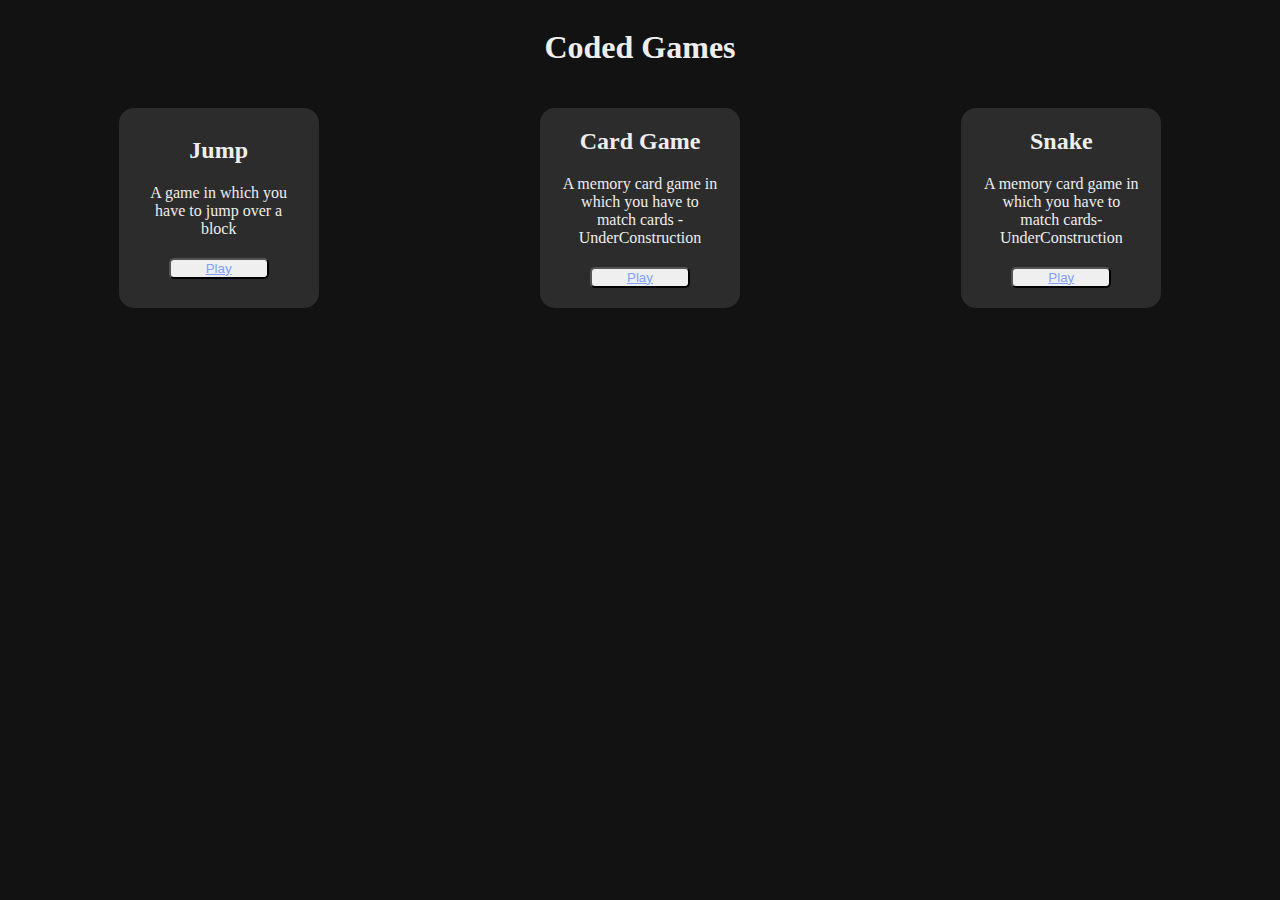
==== index.html @ d09708f0 "Merge branch 'master' of https://github.com/CharlieMallon/Games into master" ====
<!DOCTYPE html>
<html lang="en">
<head>
    <meta charset="UTF-8">
    <meta name="viewport" content="width=device-width, initial-scale=1.0">
    <title>Document</title>
    <link rel="stylesheet" href="css/style.css">
</head>
<body>
    <div class="row">
        <h1>Coded Games</h1>
    </div>
    <div class="row">
        <div class="card">
            <h2>Jump</h2>
            <div class="text">A game in which you have to jump over a block</div>
            <button><a href="game1.html">Play</a></button>
        </div>
        <div class="card">
            <h2>Card Game</h2>
            <div class="text">A memory card game in which you have to match cards - UnderConstruction</div>
            <button><a href="game2.html">Play</a></button>
        </div>
        <div class="card">
            <h2>Snake</h2>
            <div class="text">A memory card game in which you have to match cards- UnderConstruction</div>
            <button><a href="snake.html">Play</a></button>
        </div>
    </div>
</body>
</html>
---- css/style.css ----
h2 {
	margin-top: 0px;
	margin-bottom: 20px;
	text-align: center;
}

body {
	color: #eee;
	background: #121212;
}

a {
	color: #809fff;
}

body.light-mode {
	color: #222;
	background: #fff;
}

a.light-mode {
	color: #0033cc;
}

.row {
	display: flex;
	flex-direction: row;
	justify-content: space-around;
	text-align: center;
}

.card {
	display: flex;
	flex-direction: column;
	justify-content: center;
	align-items: center;
	height: 160px;
	width: 160px;
	margin: 20px;
	padding: 20px;
	background-color: #2c2c2c;
	border-radius: 15px;
}

.text {
	padding-bottom: 20px;
}

button {
	border-radius: 5px;
	width: 100px;
}
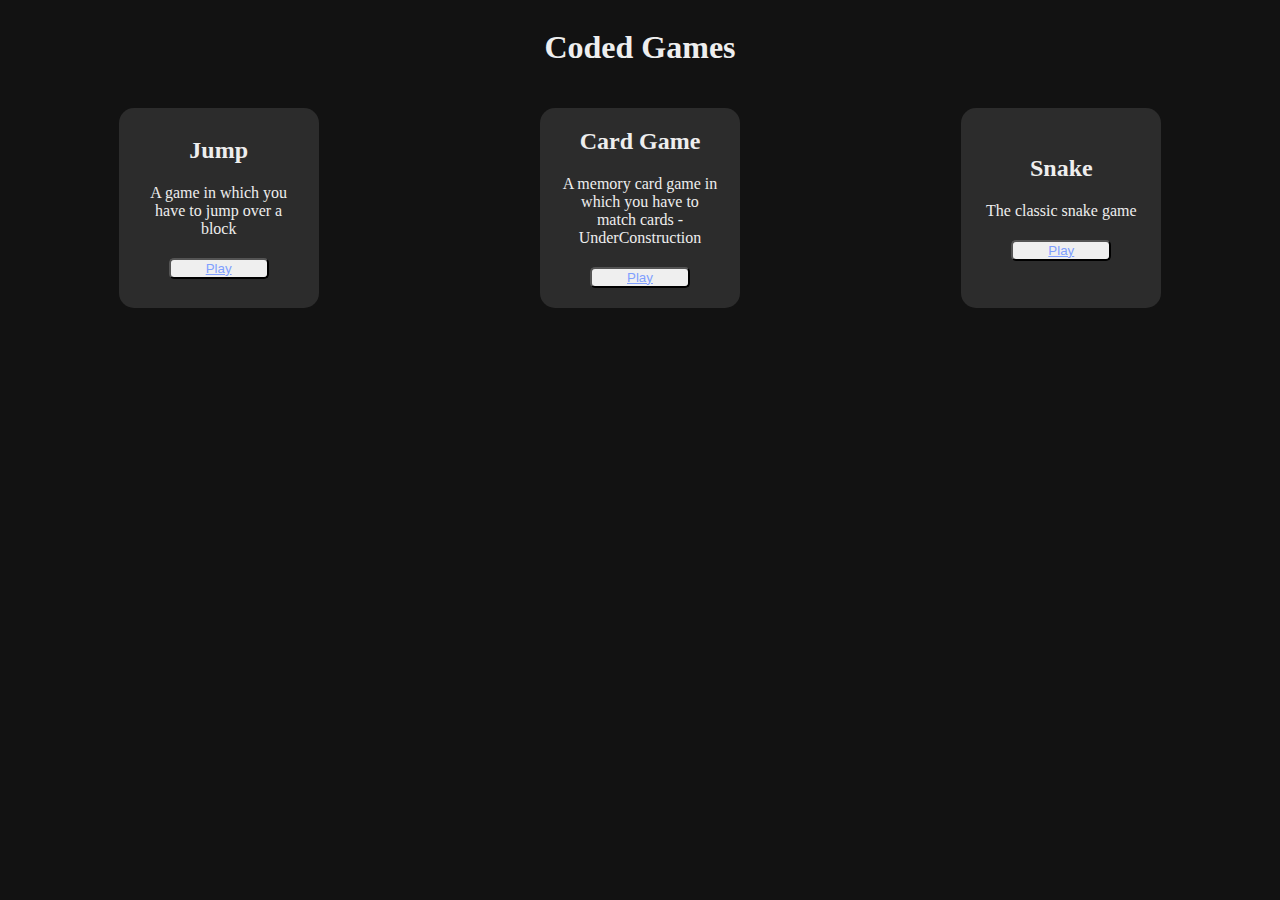
==== commit 6f1a7b76: "upadted the snake card to reflet its completion" ====
--- a/index.html
+++ b/index.html
@@ -23,9 +23,9 @@
         </div>
         <div class="card">
             <h2>Snake</h2>
-            <div class="text">A memory card game in which you have to match cards- UnderConstruction</div>
+            <div class="text">The classic snake game</div>
             <button><a href="snake.html">Play</a></button>
         </div>
     </div>
 </body>
-</html>
+</html>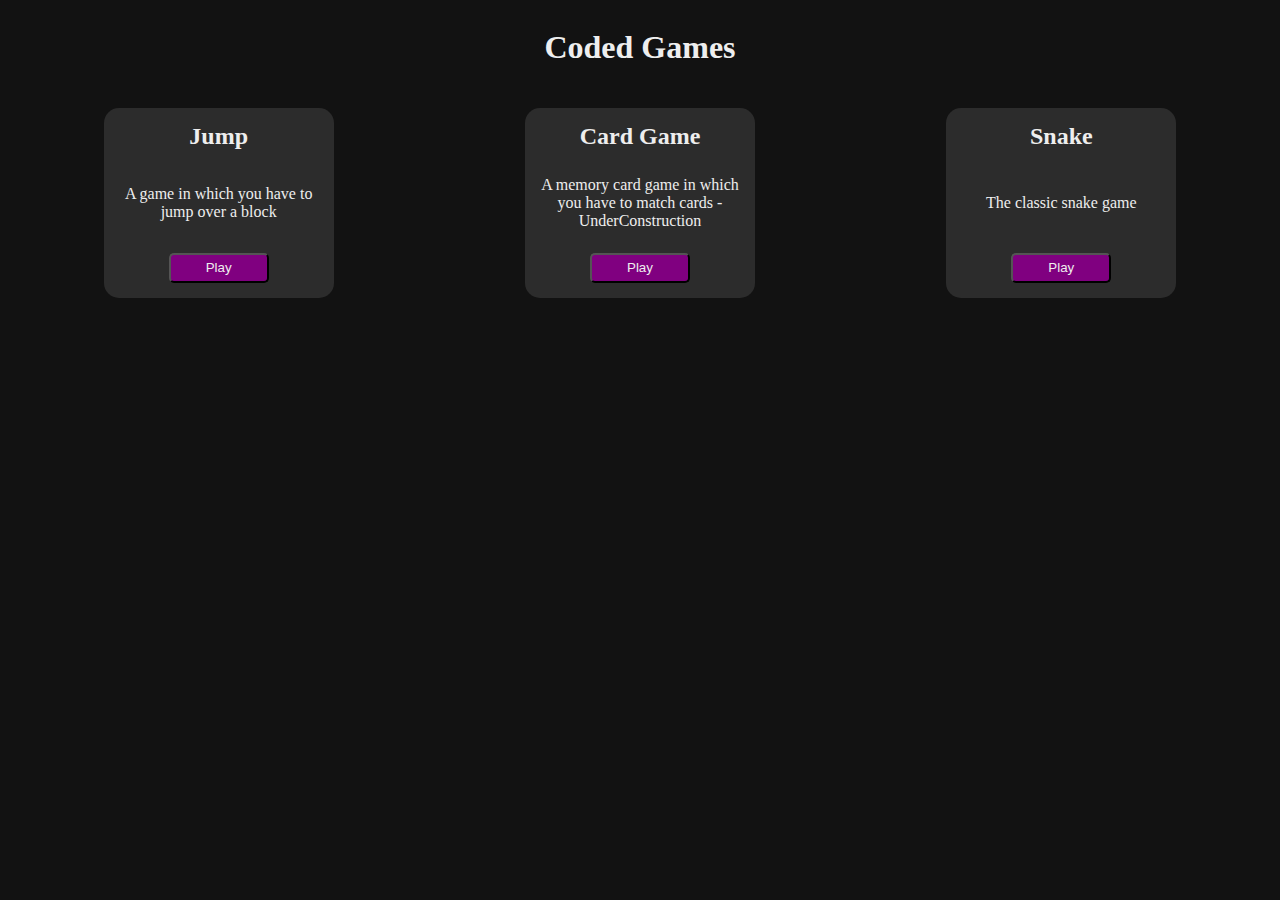
==== commit 1bbeb911: "tweeked spacing on the cards to make them look more uniformed and added colour to the button" ====
--- a/index.html
+++ b/index.html
@@ -12,17 +12,17 @@
     </div>
     <div class="row">
         <div class="card">
-            <h2>Jump</h2>
+            <h2 class="title">Jump</h2>
             <div class="text">A game in which you have to jump over a block</div>
             <button><a href="game1.html">Play</a></button>
         </div>
         <div class="card">
-            <h2>Card Game</h2>
+            <h2 class="title">Card Game</h2>
             <div class="text">A memory card game in which you have to match cards - UnderConstruction</div>
             <button><a href="game2.html">Play</a></button>
         </div>
         <div class="card">
-            <h2>Snake</h2>
+            <h2 class="title">Snake</h2>
             <div class="text">The classic snake game</div>
             <button><a href="snake.html">Play</a></button>
         </div>
--- a/css/style.css
+++ b/css/style.css
@@ -10,7 +10,8 @@
 }
 
 a {
-	color: #809fff;
+	color: #eee;
+	text-decoration: none;
 }
 
 body.light-mode {
@@ -35,18 +36,31 @@
 	justify-content: center;
 	align-items: center;
 	height: 160px;
-	width: 160px;
+	width: 200px;
 	margin: 20px;
-	padding: 20px;
+	padding: 15px;
 	background-color: #2c2c2c;
 	border-radius: 15px;
 }
 
+.title{
+	height: 30px;
+	padding: 0px;
+	margin: 0px;
+}
+
 .text {
-	padding-bottom: 20px;
+	display: flex;
+	padding-top: 15px;
+	padding-bottom: 15px;
+	height: 70px;
+	flex-direction: column;
+	justify-content: center;
 }
 
 button {
 	border-radius: 5px;
 	width: 100px;
+	height: 30px;
+	background-color: purple;
 }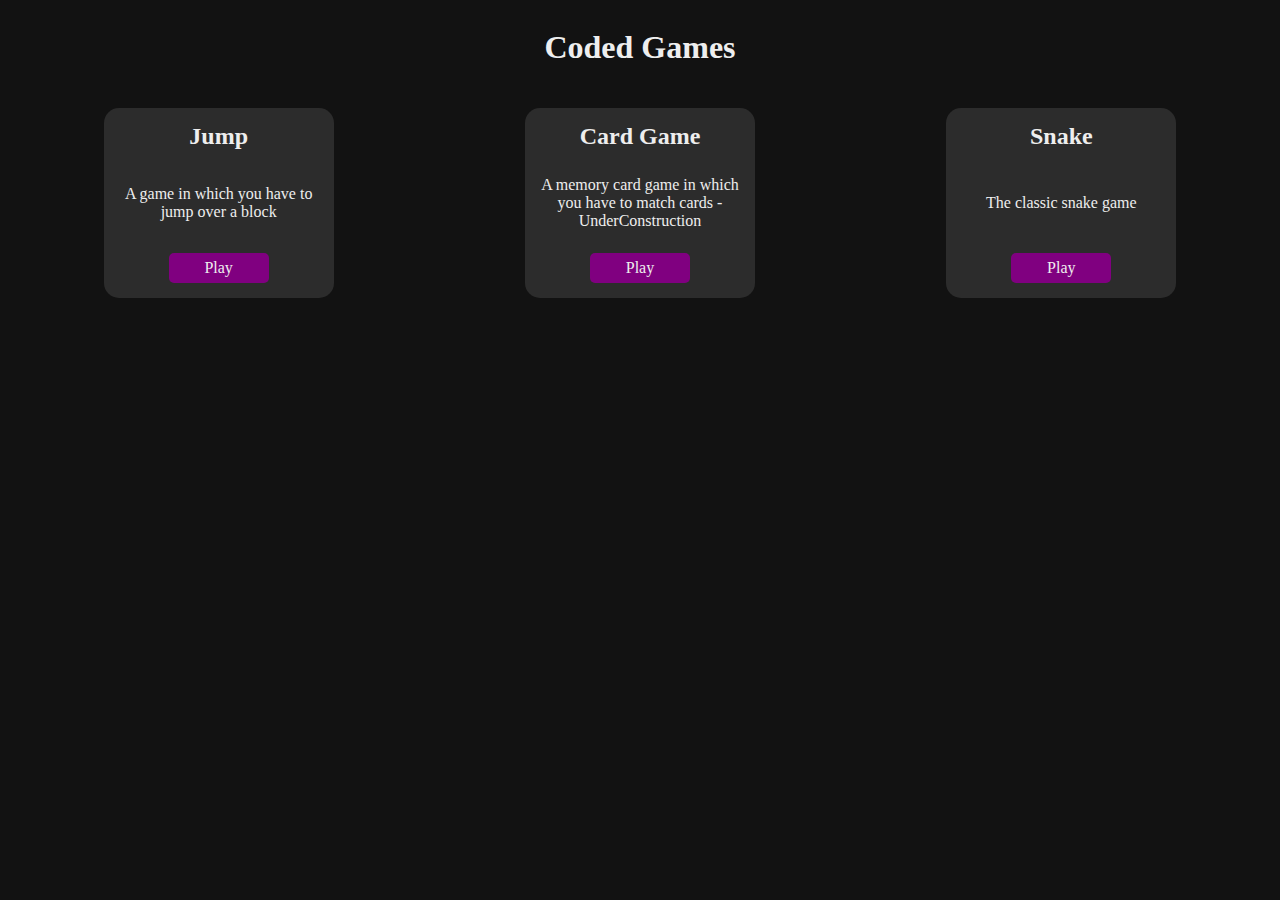
==== commit bb999119: "changed the buttons to links with styling" ====
--- a/index.html
+++ b/index.html
@@ -14,17 +14,17 @@
         <div class="card">
             <h2 class="title">Jump</h2>
             <div class="text">A game in which you have to jump over a block</div>
-            <button><a href="game1.html">Play</a></button>
+            <a class="button" href="game1.html">Play</a>
         </div>
         <div class="card">
             <h2 class="title">Card Game</h2>
             <div class="text">A memory card game in which you have to match cards - UnderConstruction</div>
-            <button><a href="game2.html">Play</a></button>
+            <a class="button" href="game2.html">Play</a>
         </div>
         <div class="card">
             <h2 class="title">Snake</h2>
             <div class="text">The classic snake game</div>
-            <button><a href="snake.html">Play</a></button>
+            <a class="button" href="snake.html">Play</a>
         </div>
     </div>
 </body>
--- a/css/style.css
+++ b/css/style.css
@@ -58,9 +58,12 @@
 	justify-content: center;
 }
 
-button {
+.button {
+	display: flex;
 	border-radius: 5px;
 	width: 100px;
 	height: 30px;
 	background-color: purple;
+	flex-direction: column;
+	justify-content: center;
 }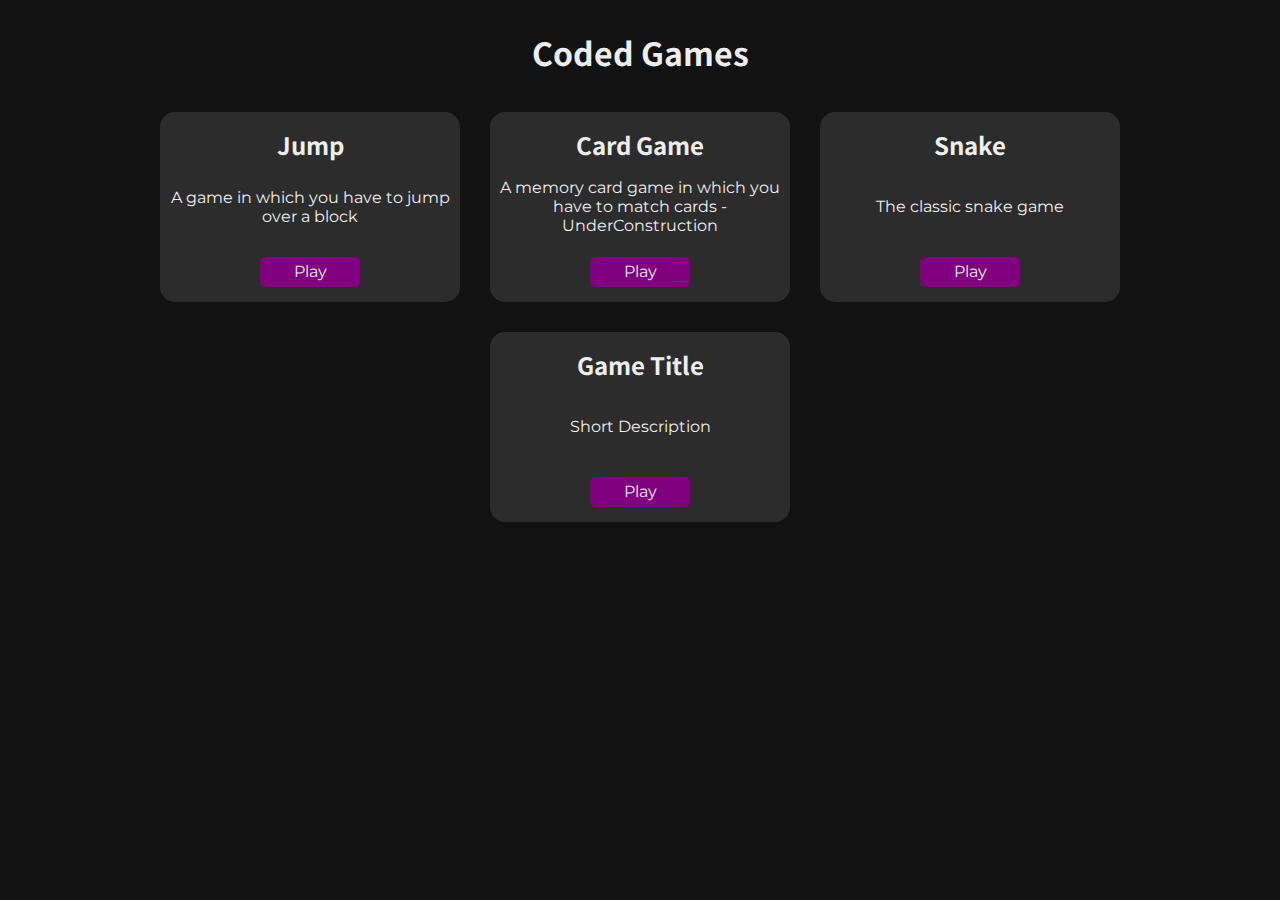
==== commit 36f40685: "added fonts and made design responsive" ====
--- a/index.html
+++ b/index.html
@@ -4,6 +4,10 @@
     <meta charset="UTF-8">
     <meta name="viewport" content="width=device-width, initial-scale=1.0">
     <title>Document</title>
+    <!-- Google Fonts -->
+    <link rel="preconnect" href="https://fonts.gstatic.com">
+    <link href="https://fonts.googleapis.com/css2?family=Montserrat&family=Noto+Sans+KR&display=swap" rel="stylesheet">
+    <!-- My style Sheet -->
     <link rel="stylesheet" href="css/style.css">
 </head>
 <body>
@@ -26,6 +30,11 @@
             <div class="text">The classic snake game</div>
             <a class="button" href="snake.html">Play</a>
         </div>
+        <div class="card">
+            <h2 class="title">Game Title</h2>
+            <div class="text">Short Description</div>
+            <a class="button" href="snake.html">Play</a>
+        </div>
     </div>
 </body>
 </html>--- a/css/style.css
+++ b/css/style.css
@@ -1,12 +1,12 @@
+h1,
 h2 {
-	margin-top: 0px;
-	margin-bottom: 20px;
-	text-align: center;
+	font-family: 'Noto Sans KR', sans-serif;
 }
 
 body {
 	color: #eee;
 	background: #121212;
+	font-family: 'Montserrat', sans-serif;
 }
 
 a {
@@ -14,39 +14,36 @@
 	text-decoration: none;
 }
 
-body.light-mode {
+/* body.light-mode {
 	color: #222;
 	background: #fff;
 }
 
 a.light-mode {
 	color: #0033cc;
-}
+} */
 
 .row {
 	display: flex;
-	flex-direction: row;
-	justify-content: space-around;
+	flex-flow: column wrap;
+	align-items: center;
 	text-align: center;
 }
 
 .card {
 	display: flex;
 	flex-direction: column;
-	justify-content: center;
 	align-items: center;
-	height: 160px;
-	width: 200px;
-	margin: 20px;
-	padding: 15px;
+	width: 100%;
+	margin: 10px 0px;
 	background-color: #2c2c2c;
 	border-radius: 15px;
 }
 
-.title{
+.title {
 	height: 30px;
 	padding: 0px;
-	margin: 0px;
+	margin: 15px 0px 0px 0px;
 }
 
 .text {
@@ -63,7 +60,38 @@
 	border-radius: 5px;
 	width: 100px;
 	height: 30px;
+	margin-bottom: 15px;
 	background-color: purple;
 	flex-direction: column;
 	justify-content: center;
+}
+
+/* Tablet / Landscape phone */
+@media screen and (min-width: 480px) {
+	.row {
+		flex-flow: row wrap;
+		justify-content: center;
+	}
+	
+	.card {
+		width: 45%;
+		margin: 15px 1.5%;
+	}
+}
+
+/* laptop / landscape tablet */
+@media screen and (min-width: 768px) {
+	.card {
+		width: 30%;
+		max-width: 300px;
+		margin: 15px 1.5%;
+	}
+}
+
+/* Large desktop */
+@media screen and (min-width: 1200px) {
+	.card {
+		width: 300px;
+		margin: 15px;
+	}
 }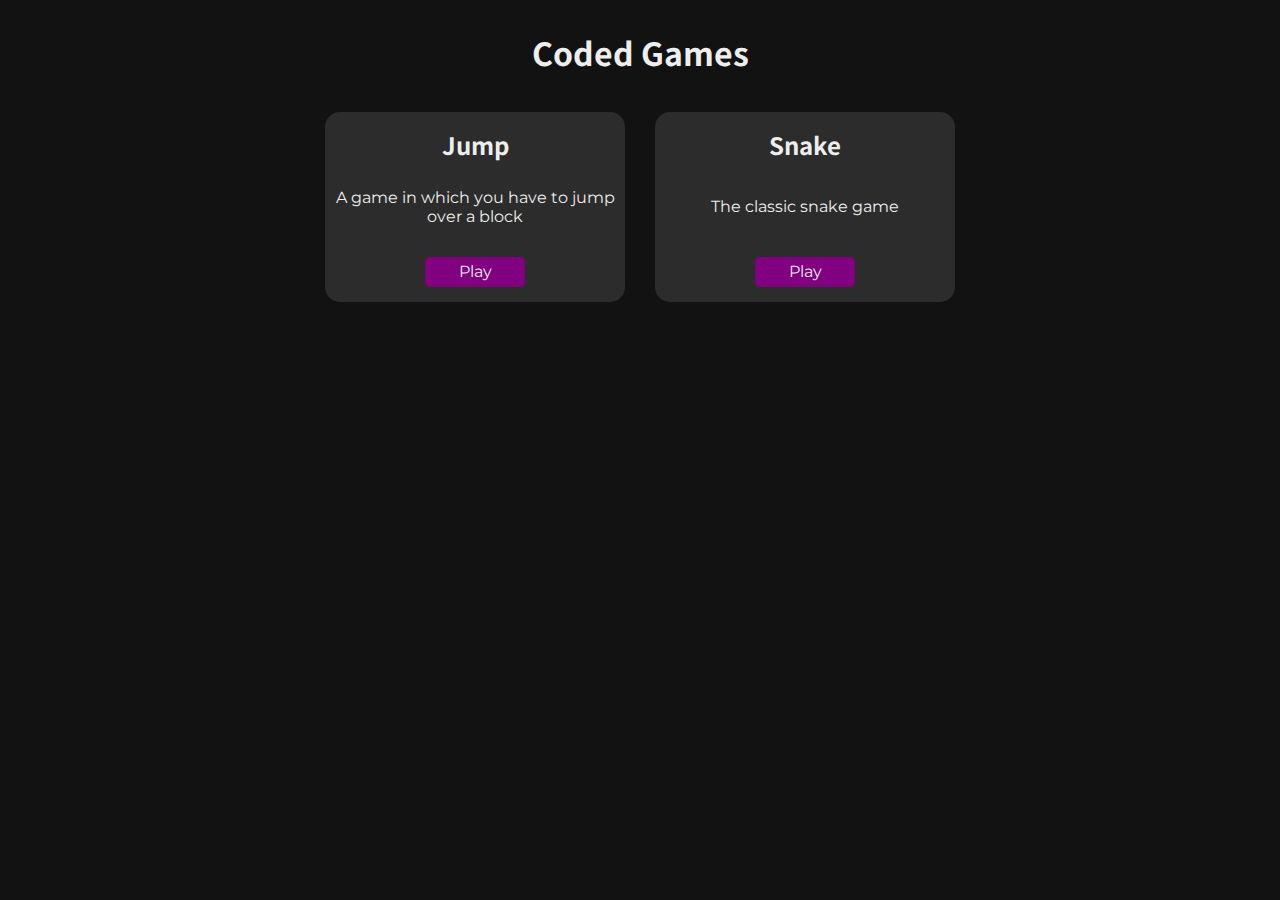
==== commit bc825b17: "changed refrances and removed card game" ====
--- a/index.html
+++ b/index.html
@@ -18,23 +18,13 @@
         <div class="card">
             <h2 class="title">Jump</h2>
             <div class="text">A game in which you have to jump over a block</div>
-            <a class="button" href="game1.html">Play</a>
-        </div>
-        <div class="card">
-            <h2 class="title">Card Game</h2>
-            <div class="text">A memory card game in which you have to match cards - UnderConstruction</div>
-            <a class="button" href="game2.html">Play</a>
+            <a class="button" href="Jump.html">Play</a>
         </div>
         <div class="card">
             <h2 class="title">Snake</h2>
             <div class="text">The classic snake game</div>
             <a class="button" href="snake.html">Play</a>
         </div>
-        <div class="card">
-            <h2 class="title">Game Title</h2>
-            <div class="text">Short Description</div>
-            <a class="button" href="snake.html">Play</a>
-        </div>
     </div>
 </body>
 </html>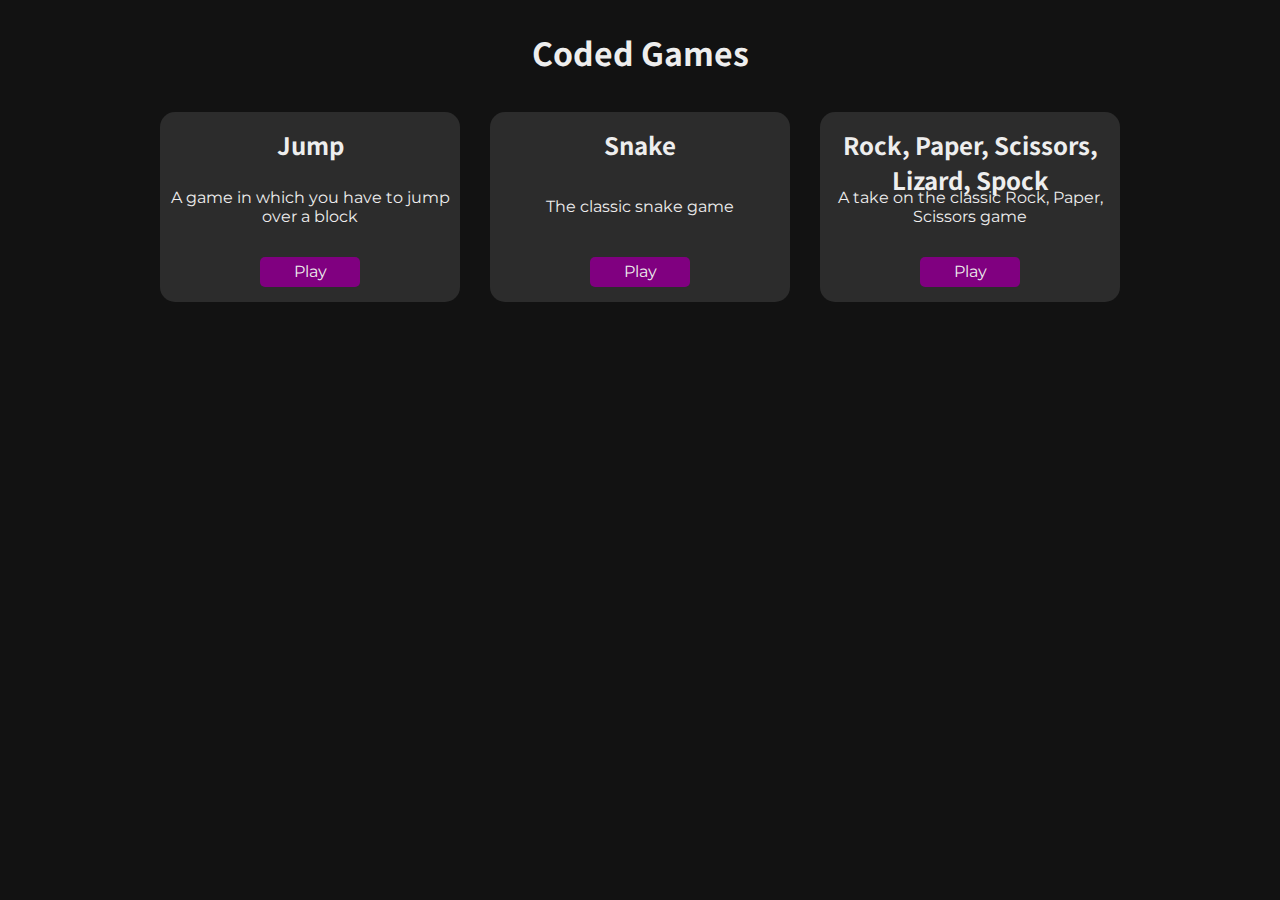
==== commit 2cb2d123: "added base for Rock, Paper, Scissors, Lizard, Spock game" ====
--- a/index.html
+++ b/index.html
@@ -25,6 +25,11 @@
             <div class="text">The classic snake game</div>
             <a class="button" href="snake.html">Play</a>
         </div>
+        <div class="card">
+            <h2 class="title">Rock, Paper, Scissors, Lizard, Spock</h2>
+            <div class="text">A take on the classic Rock, Paper, Scissors game</div>
+            <a class="button" href="rock-paper-scissors\rock-paper-scissors.html">Play</a>
+        </div>
     </div>
 </body>
 </html>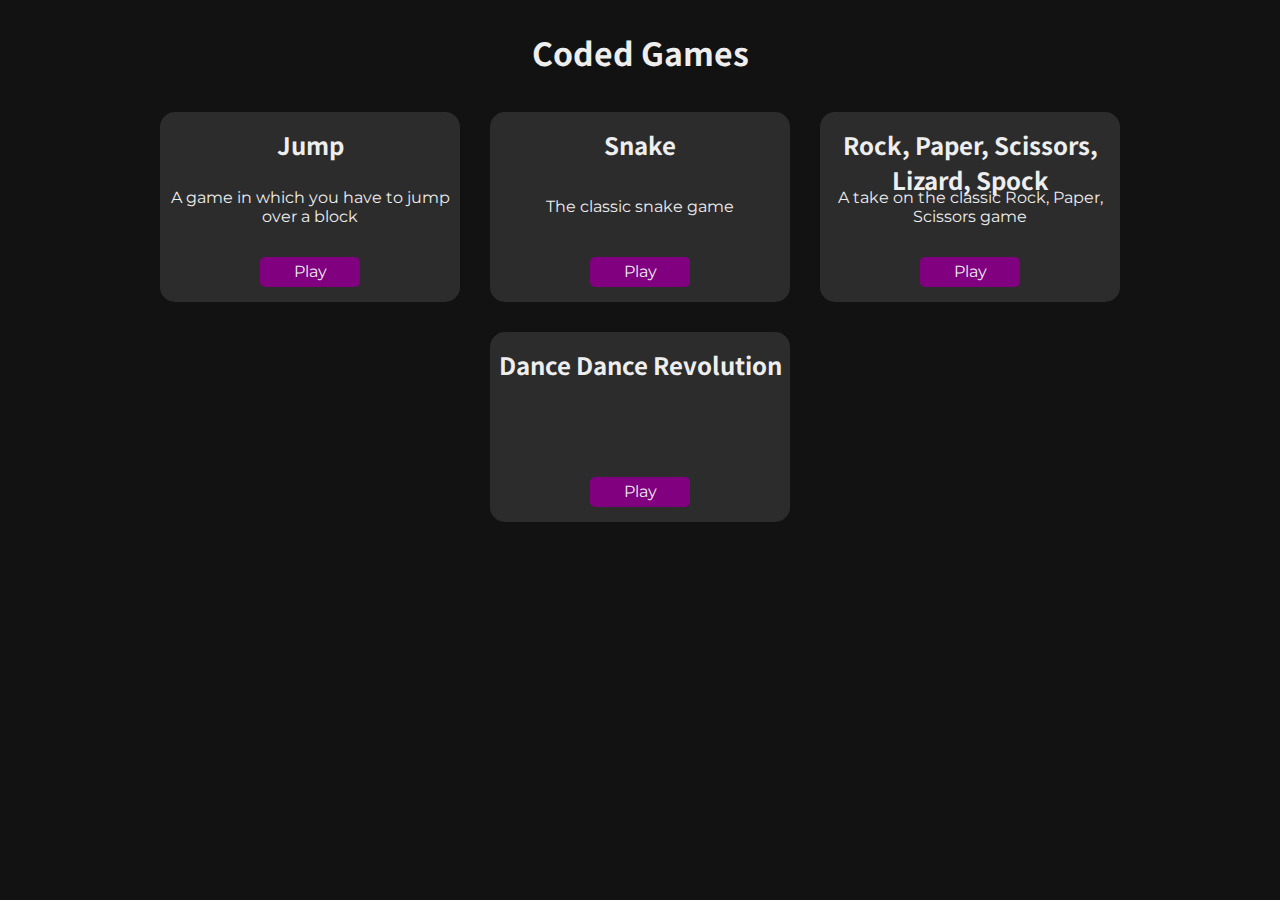
==== commit 29ac2c27: "added base files for dance-dance game" ====
--- a/index.html
+++ b/index.html
@@ -30,6 +30,11 @@
             <div class="text">A take on the classic Rock, Paper, Scissors game</div>
             <a class="button" href="rock-paper-scissors\rock-paper-scissors.html">Play</a>
         </div>
+        <div class="card">
+            <h2 class="title">Dance Dance Revolution</h2>
+            <div class="text"></div>
+            <a class="button" href="dance-dance-revolution\dance-dance.html">Play</a>
+        </div>
     </div>
 </body>
 </html>